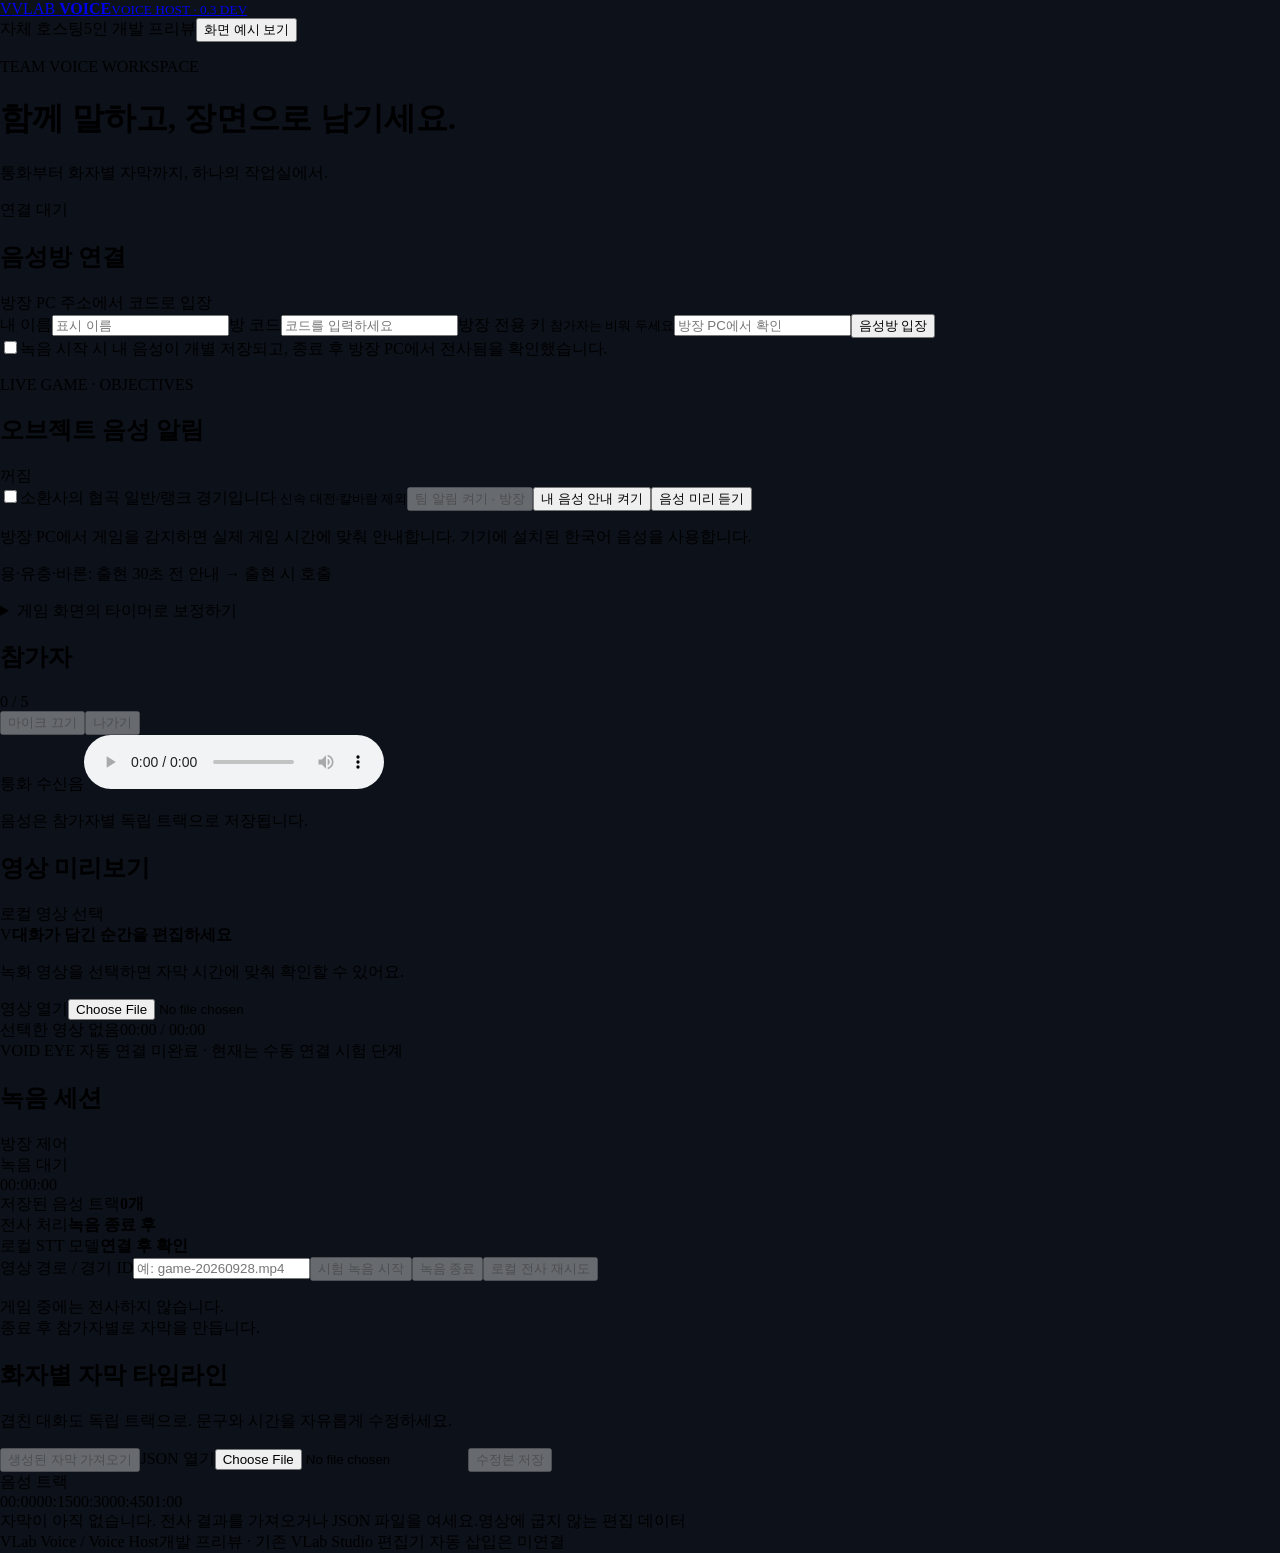
==== vlab-voice/vlab_voice/web/index.html @ eeef5a97 "Build standalone VLab Voice Host 0.3 Windows setup with objective alerts" ====
<!doctype html><html lang="ko"><head><meta charset="utf-8"><meta name="viewport" content="width=device-width,initial-scale=1"><title>VLab Voice · 5인 작업실</title><link rel="stylesheet" href="/assets/voice.css"><style>body{margin:0;background:#0c111a}</style></head><body><div id="vlab-voice-app">
  <header class="topbar"><a class="brand" href="#"><span class="brand-mark">V</span><span>VLAB <b>VOICE</b><small>VOICE HOST · 0.3 DEV</small></span></a><div class="top-meta"><span class="tag">자체 호스팅</span><span class="tag">5인 개발 프리뷰</span><button id="example" class="quiet">화면 예시 보기</button></div></header>
  <main>
    <div class="page-heading"><div><p class="eyebrow">TEAM VOICE WORKSPACE</p><h1>함께 말하고, 장면으로 남기세요.</h1><p class="subtitle">통화부터 화자별 자막까지, 하나의 작업실에서.</p></div><div class="connection-label"><span class="dot"></span><span id="connection">연결 대기</span></div></div>
    <div id="demo-banner" class="demo-banner" hidden>화면 예시 · 참가자와 자막은 샘플입니다. 실제 통화·녹음은 시작되지 않습니다. <button id="exit-demo" class="quiet">예시 종료</button></div>
    <div id="notice" class="notice" role="status" aria-live="polite" hidden></div>
    <section class="join-panel" aria-labelledby="join-title"><div class="panel-label"><h2 id="join-title">음성방 연결</h2><span id="room-summary" class="muted">방장 PC 주소에서 코드로 입장</span></div><div class="join-fields"><label>내 이름<input id="name" placeholder="표시 이름" maxlength="40" autocomplete="nickname"></label><label>방 코드<input id="code" placeholder="코드를 입력하세요" autocomplete="off"></label><label>방장 전용 키 <small>참가자는 비워 두세요</small><input id="key" type="password" placeholder="방장 PC에서 확인" autocomplete="off"></label><button id="join" class="primary">음성방 입장</button></div><label class="consent"><input id="consent" type="checkbox"><span>녹음 시작 시 내 음성이 개별 저장되고, 종료 후 방장 PC에서 전사됨을 확인했습니다.</span></label></section>
    <section class="panel objectives-panel" aria-labelledby="objective-title">
      <div class="panel-label"><div><p class="eyebrow">LIVE GAME · OBJECTIVES</p><h2 id="objective-title">오브젝트 음성 알림</h2></div><span id="objective-state" class="tag">꺼짐</span></div>
      <div class="objective-toolbar"><label class="consent"><input type="checkbox" id="objective-profile">소환사의 협곡 일반/랭크 경기입니다 <small>신속 대전·칼바람 제외</small></label><button id="objective-master" disabled aria-pressed="false">팀 알림 켜기 · 방장</button><button id="objective-voice" aria-pressed="false">내 음성 안내 켜기</button><button id="objective-test">음성 미리 듣기</button></div>
      <p id="objective-help" class="muted">방장 PC에서 게임을 감지하면 실제 게임 시간에 맞춰 안내합니다. 기기에 설치된 한국어 음성을 사용합니다.</p>
      <div id="objective-cards" class="objective-cards"></div>
      <p id="objective-notice" class="objective-notice" role="status" aria-live="polite">용·유충·바론: 출현 30초 전 안내 → 출현 시 호출</p>
      <details class="objective-adjust"><summary>게임 화면의 타이머로 보정하기</summary><p class="muted">바위게 재출현은 자동 추적하지 않습니다. 직접 확인한 다음 출현 시각(게임 시간)을 입력하세요.</p><div class="objective-toolbar"><label>오브젝트<select id="objective-kind"><option value="scuttle_top">위쪽 바위게</option><option value="scuttle_bottom">아래쪽 바위게</option><option value="dragon">용</option><option value="elder">장로 드래곤</option><option value="baron">바론</option></select></label><label>출현 시각<input id="objective-time" placeholder="예: 12:35" inputmode="numeric" maxlength="6"></label><button id="objective-apply" disabled>확인한 시각 적용 · 방장</button></div></details>
    </section>
    <div class="workspace">
      <section class="panel people-panel"><div class="panel-label"><h2>참가자</h2><span id="member-count" class="counter">0 / 5</span></div><div id="members" class="people"></div><div class="voice-controls"><button id="mute" disabled>마이크 끄기</button><button id="leave" class="danger" disabled>나가기</button></div><label class="audio-label">통화 수신음<audio id="audio" autoplay controls></audio></label><p class="panel-foot">음성은 참가자별 독립 트랙으로 저장됩니다.</p></section>
      <section class="panel preview-panel"><div class="panel-label"><h2>영상 미리보기</h2><span id="video-badge" class="muted">로컬 영상 선택</span></div><div class="video-stage"><video id="video" controls hidden></video><div id="video-empty" class="video-empty"><span class="stage-mark">V</span><strong>대화가 담긴 순간을 편집하세요</strong><p>녹화 영상을 선택하면 자막 시간에 맞춰 확인할 수 있어요.</p><label class="file-button">영상 열기<input id="videoFile" type="file" accept="video/*"></label></div></div><div class="playback-meta"><span id="video-name">선택한 영상 없음</span><span id="video-time">00:00 / 00:00</span></div><div class="sync-notice"><span class="small-dot"></span>VOID EYE 자동 연결 미완료 · 현재는 수동 연결 시험 단계</div></section>
      <section class="panel session-panel"><div class="panel-label"><h2>녹음 세션</h2><span class="muted">방장 제어</span></div><div class="record-state"><span id="record-dot" class="record-dot"></span><span id="status">녹음 대기</span></div><div id="elapsed" class="elapsed">00:00:00</div><div class="session-facts"><div><span>저장된 음성 트랙</span><strong id="track-count">0개</strong></div><div><span>전사 처리</span><strong>녹음 종료 후</strong></div><div><span>로컬 STT 모델</span><strong id="model-status">연결 후 확인</strong></div></div><label class="video-path-label">영상 경로 / 경기 ID<input id="videoPath" placeholder="예: game-20260928.mp4"></label><button id="start" class="primary block" disabled>시험 녹음 시작</button><button id="stop" class="danger block" disabled>녹음 종료</button><button id="transcribe" class="quiet block" disabled>로컬 전사 재시도</button><p class="panel-foot">게임 중에는 전사하지 않습니다.<br>종료 후 참가자별로 자막을 만듭니다.</p></section>
    </div>
    <section class="panel captions-panel"><div class="panel-label"><div><h2>화자별 자막 타임라인</h2><p class="subtitle">겹친 대화도 독립 트랙으로. 문구와 시간을 자유롭게 수정하세요.</p></div><div class="caption-tools"><button id="fetch" disabled>생성된 자막 가져오기</button><label class="file-button quiet">JSON 열기<input id="load" type="file" accept=".json"></label><button id="save" class="primary" disabled>수정본 저장</button></div></div><div class="timeline-head"><span>음성 트랙</span><div id="ruler" class="ruler"><span>00:00</span><span>00:15</span><span>00:30</span><span>00:45</span><span>01:00</span></div></div><div id="lanes" class="lanes"></div><div id="caption-editor" class="caption-editor" hidden><div class="editor-heading"><span id="editor-speaker">자막 편집</span><span class="muted">초 단위</span></div><label>시작<input id="caption-start" type="number" min="0" step="0.01"></label><label>종료<input id="caption-end" type="number" min="0" step="0.01"></label><label class="caption-text-label">자막 문구<input id="caption-text" type="text"></label><button id="jump">영상 위치로 이동</button></div><div class="timeline-footer"><span id="caption-summary">자막이 아직 없습니다. 전사 결과를 가져오거나 JSON 파일을 여세요.</span><span>영상에 굽지 않는 편집 데이터</span></div></section>
    <footer class="app-footer"><span>VLab Voice / Voice Host</span><span>개발 프리뷰 · 기존 VLab Studio 편집기 자동 삽입은 미연결</span></footer>
  </main>
</div>

<script src="/assets/view.js"></script><script src="/assets/objective-ui.js"></script>
<script src="/assets/client.js"></script></body></html>
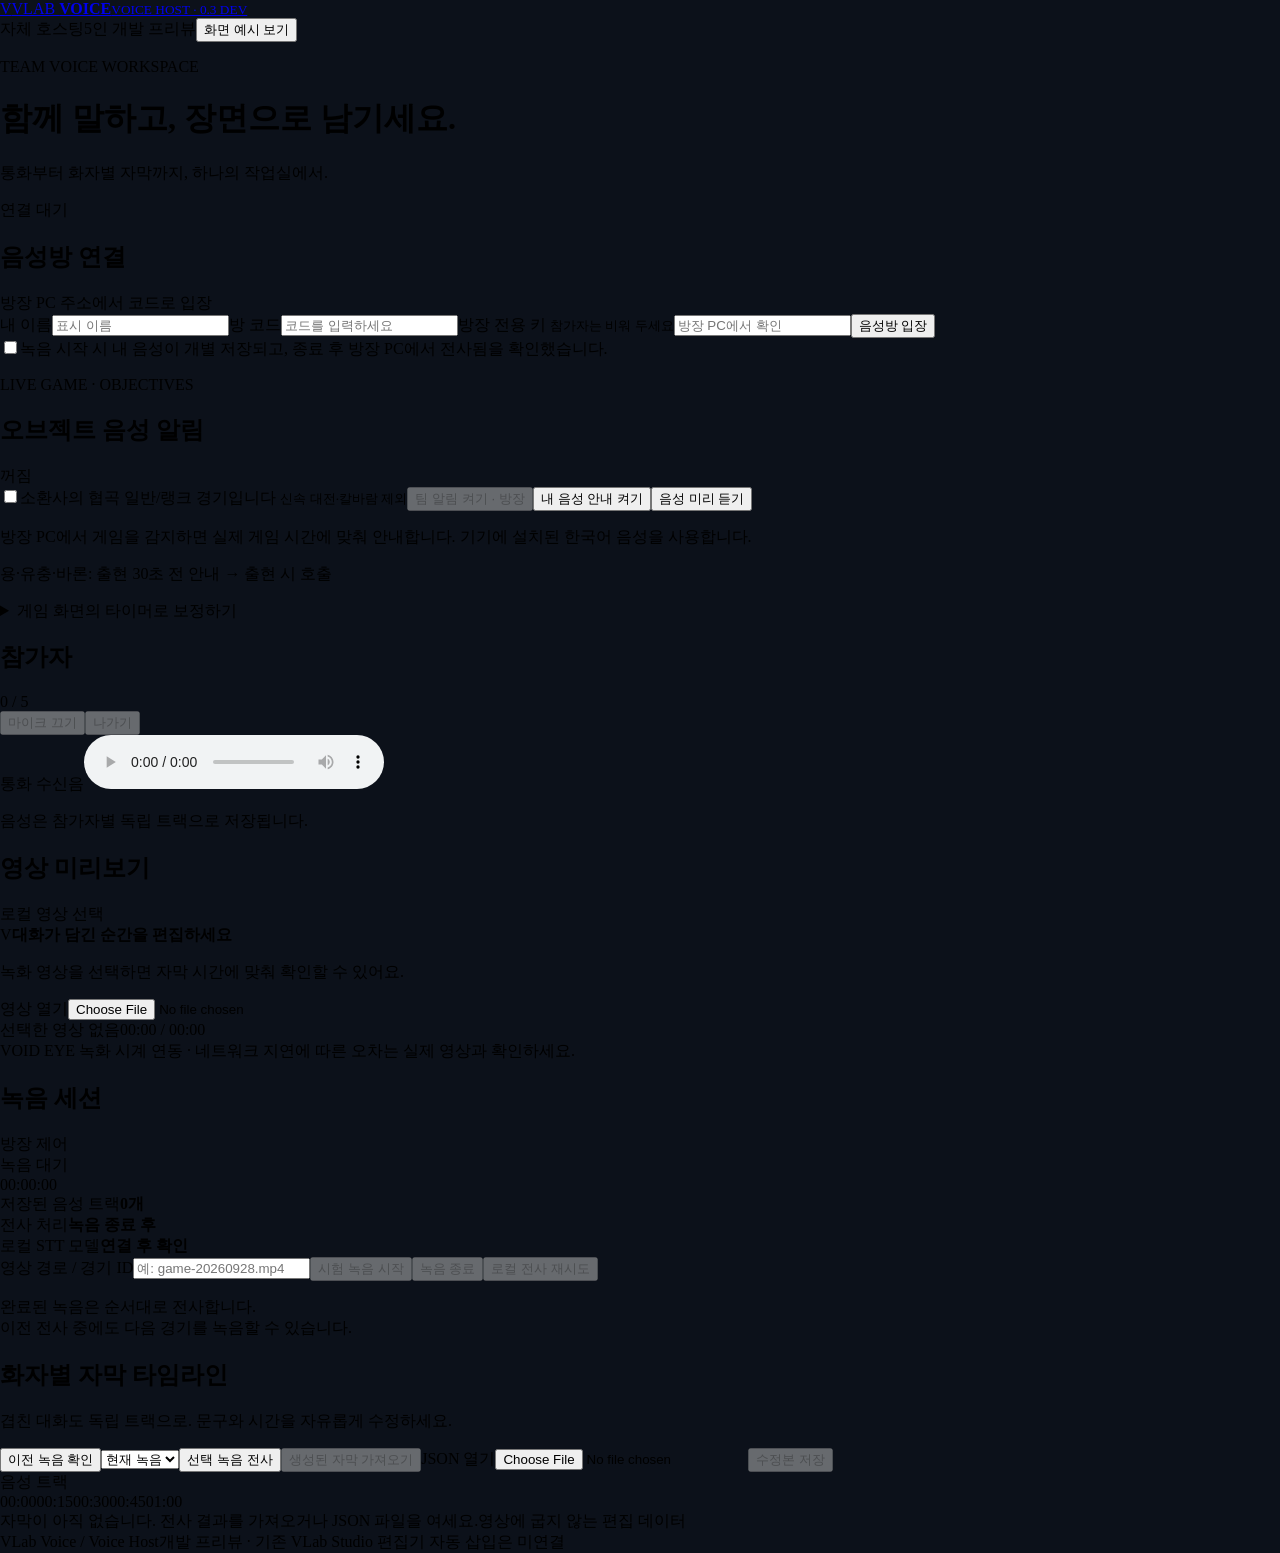
==== commit 433fdddf: "Fix Voice consecutive-match recording and durable session recovery; package PC 0.41 reliability beta" ====
--- a/vlab-voice/vlab_voice/web/index.html
+++ b/vlab-voice/vlab_voice/web/index.html
@@ -15,10 +15,10 @@
     </section>
     <div class="workspace">
       <section class="panel people-panel"><div class="panel-label"><h2>참가자</h2><span id="member-count" class="counter">0 / 5</span></div><div id="members" class="people"></div><div class="voice-controls"><button id="mute" disabled>마이크 끄기</button><button id="leave" class="danger" disabled>나가기</button></div><label class="audio-label">통화 수신음<audio id="audio" autoplay controls></audio></label><p class="panel-foot">음성은 참가자별 독립 트랙으로 저장됩니다.</p></section>
-      <section class="panel preview-panel"><div class="panel-label"><h2>영상 미리보기</h2><span id="video-badge" class="muted">로컬 영상 선택</span></div><div class="video-stage"><video id="video" controls hidden></video><div id="video-empty" class="video-empty"><span class="stage-mark">V</span><strong>대화가 담긴 순간을 편집하세요</strong><p>녹화 영상을 선택하면 자막 시간에 맞춰 확인할 수 있어요.</p><label class="file-button">영상 열기<input id="videoFile" type="file" accept="video/*"></label></div></div><div class="playback-meta"><span id="video-name">선택한 영상 없음</span><span id="video-time">00:00 / 00:00</span></div><div class="sync-notice"><span class="small-dot"></span>VOID EYE 자동 연결 미완료 · 현재는 수동 연결 시험 단계</div></section>
-      <section class="panel session-panel"><div class="panel-label"><h2>녹음 세션</h2><span class="muted">방장 제어</span></div><div class="record-state"><span id="record-dot" class="record-dot"></span><span id="status">녹음 대기</span></div><div id="elapsed" class="elapsed">00:00:00</div><div class="session-facts"><div><span>저장된 음성 트랙</span><strong id="track-count">0개</strong></div><div><span>전사 처리</span><strong>녹음 종료 후</strong></div><div><span>로컬 STT 모델</span><strong id="model-status">연결 후 확인</strong></div></div><label class="video-path-label">영상 경로 / 경기 ID<input id="videoPath" placeholder="예: game-20260928.mp4"></label><button id="start" class="primary block" disabled>시험 녹음 시작</button><button id="stop" class="danger block" disabled>녹음 종료</button><button id="transcribe" class="quiet block" disabled>로컬 전사 재시도</button><p class="panel-foot">게임 중에는 전사하지 않습니다.<br>종료 후 참가자별로 자막을 만듭니다.</p></section>
+      <section class="panel preview-panel"><div class="panel-label"><h2>영상 미리보기</h2><span id="video-badge" class="muted">로컬 영상 선택</span></div><div class="video-stage"><video id="video" controls hidden></video><div id="video-empty" class="video-empty"><span class="stage-mark">V</span><strong>대화가 담긴 순간을 편집하세요</strong><p>녹화 영상을 선택하면 자막 시간에 맞춰 확인할 수 있어요.</p><label class="file-button">영상 열기<input id="videoFile" type="file" accept="video/*"></label></div></div><div class="playback-meta"><span id="video-name">선택한 영상 없음</span><span id="video-time">00:00 / 00:00</span></div><div class="sync-notice"><span class="small-dot"></span>VOID EYE 녹화 시계 연동 · 네트워크 지연에 따른 오차는 실제 영상과 확인하세요.</div></section>
+      <section class="panel session-panel"><div class="panel-label"><h2>녹음 세션</h2><span class="muted">방장 제어</span></div><div class="record-state"><span id="record-dot" class="record-dot"></span><span id="status">녹음 대기</span></div><div id="elapsed" class="elapsed">00:00:00</div><div class="session-facts"><div><span>저장된 음성 트랙</span><strong id="track-count">0개</strong></div><div><span>전사 처리</span><strong>녹음 종료 후</strong></div><div><span>로컬 STT 모델</span><strong id="model-status">연결 후 확인</strong></div></div><label class="video-path-label">영상 경로 / 경기 ID<input id="videoPath" placeholder="예: game-20260928.mp4"></label><button id="start" class="primary block" disabled>시험 녹음 시작</button><button id="stop" class="danger block" disabled>녹음 종료</button><button id="transcribe" class="quiet block" disabled>로컬 전사 재시도</button><p class="panel-foot">완료된 녹음은 순서대로 전사합니다.<br>이전 전사 중에도 다음 경기를 녹음할 수 있습니다.</p></section>
     </div>
-    <section class="panel captions-panel"><div class="panel-label"><div><h2>화자별 자막 타임라인</h2><p class="subtitle">겹친 대화도 독립 트랙으로. 문구와 시간을 자유롭게 수정하세요.</p></div><div class="caption-tools"><button id="fetch" disabled>생성된 자막 가져오기</button><label class="file-button quiet">JSON 열기<input id="load" type="file" accept=".json"></label><button id="save" class="primary" disabled>수정본 저장</button></div></div><div class="timeline-head"><span>음성 트랙</span><div id="ruler" class="ruler"><span>00:00</span><span>00:15</span><span>00:30</span><span>00:45</span><span>01:00</span></div></div><div id="lanes" class="lanes"></div><div id="caption-editor" class="caption-editor" hidden><div class="editor-heading"><span id="editor-speaker">자막 편집</span><span class="muted">초 단위</span></div><label>시작<input id="caption-start" type="number" min="0" step="0.01"></label><label>종료<input id="caption-end" type="number" min="0" step="0.01"></label><label class="caption-text-label">자막 문구<input id="caption-text" type="text"></label><button id="jump">영상 위치로 이동</button></div><div class="timeline-footer"><span id="caption-summary">자막이 아직 없습니다. 전사 결과를 가져오거나 JSON 파일을 여세요.</span><span>영상에 굽지 않는 편집 데이터</span></div></section>
+    <section class="panel captions-panel"><div class="panel-label"><div><h2>화자별 자막 타임라인</h2><p class="subtitle">겹친 대화도 독립 트랙으로. 문구와 시간을 자유롭게 수정하세요.</p></div><div class="caption-tools"><button id="sessions-refresh">이전 녹음 확인</button><select id="saved-session" aria-label="저장된 녹음"><option value="">현재 녹음</option></select><button id="retry-saved">선택 녹음 전사</button><button id="fetch" disabled>생성된 자막 가져오기</button><label class="file-button quiet">JSON 열기<input id="load" type="file" accept=".json"></label><button id="save" class="primary" disabled>수정본 저장</button></div></div><div class="timeline-head"><span>음성 트랙</span><div id="ruler" class="ruler"><span>00:00</span><span>00:15</span><span>00:30</span><span>00:45</span><span>01:00</span></div></div><div id="lanes" class="lanes"></div><div id="caption-editor" class="caption-editor" hidden><div class="editor-heading"><span id="editor-speaker">자막 편집</span><span class="muted">초 단위</span></div><label>시작<input id="caption-start" type="number" min="0" step="0.01"></label><label>종료<input id="caption-end" type="number" min="0" step="0.01"></label><label class="caption-text-label">자막 문구<input id="caption-text" type="text"></label><button id="jump">영상 위치로 이동</button></div><div class="timeline-footer"><span id="caption-summary">자막이 아직 없습니다. 전사 결과를 가져오거나 JSON 파일을 여세요.</span><span>영상에 굽지 않는 편집 데이터</span></div></section>
     <footer class="app-footer"><span>VLab Voice / Voice Host</span><span>개발 프리뷰 · 기존 VLab Studio 편집기 자동 삽입은 미연결</span></footer>
   </main>
 </div>
